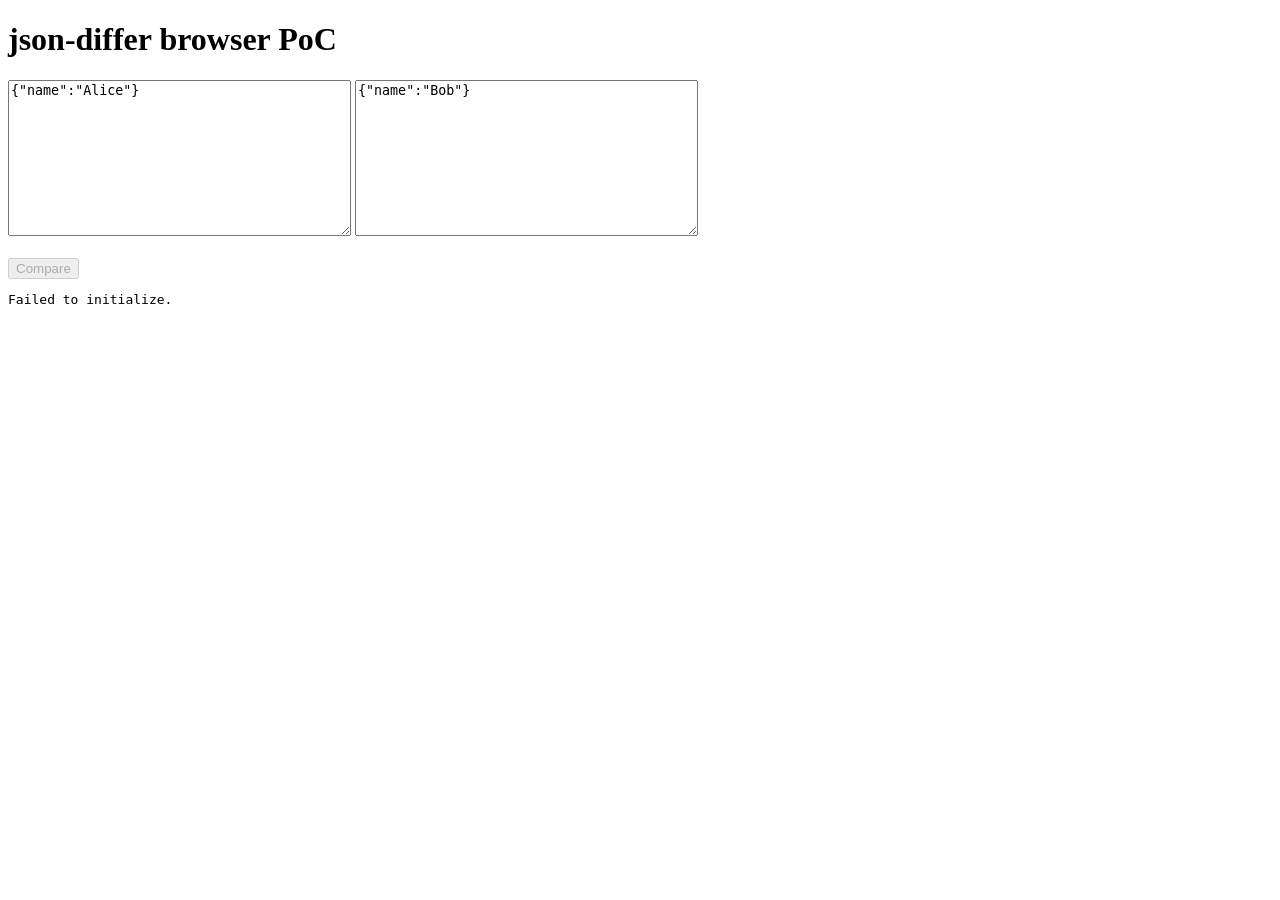
==== demo/index.html @ 6f54d9fb "Add browser demo proof of concept" ====
<!doctype html>
<html lang="en">
<head>
    <meta charset="UTF-8">
    <title>json-differ browser PoC</title>
    <script src="https://cjrtnc.leaningtech.com/4.3/loader.js"></script>
</head>

<body>
<h1>json-differ browser PoC</h1>

<textarea id="expected" rows="10" cols="40">{"name":"Alice"}</textarea>
<textarea id="actual" rows="10" cols="40">{"name":"Bob"}</textarea>

<br><br>

<button id="compare" disabled>Compare</button>

<pre id="status">Starting CheerpJ...</pre>
<pre id="result"></pre>

<script type="module">
    const expected = document.getElementById("expected");
    const actual = document.getElementById("actual");
    const compareButton = document.getElementById("compare");
    const status = document.getElementById("status");
    const result = document.getElementById("result");

    try {
        await cheerpjInit({ version: 8 });

        status.textContent = "Loading json-differ...";

        const lib = await cheerpjRunLibrary(
            "/app/demo/json-differ-demo.jar"
        );

        const DemoBridge =
            await lib.io.github.nigalranieri.jsondiffer.demo.DemoBridge;

        const JavaString = await lib.java.lang.String;

        compareButton.disabled = false;
        status.textContent = "Ready.";

        compareButton.addEventListener("click", async () => {
            try {
                status.textContent = "Comparing...";

                const expectedJava =
                    await new JavaString(expected.value);

                const actualJava =
                    await new JavaString(actual.value);

                const comparison =
                    await DemoBridge.compare(expectedJava, actualJava);

                result.textContent = await comparison.toString();
                status.textContent = "Done.";

            } catch (error) {
                status.textContent = "Comparison failed.";
                console.error("CheerpJ error:", error);

                try {
                    console.error("Java exception:", await error.toString());
                    console.error("Message:", await error.getMessage());
                } catch (_) {
                }
            }
        });

    } catch (error) {
        status.textContent = "Failed to initialize.";
        console.error("CheerpJ error:", error);
    }
</script>
</body>
</html>
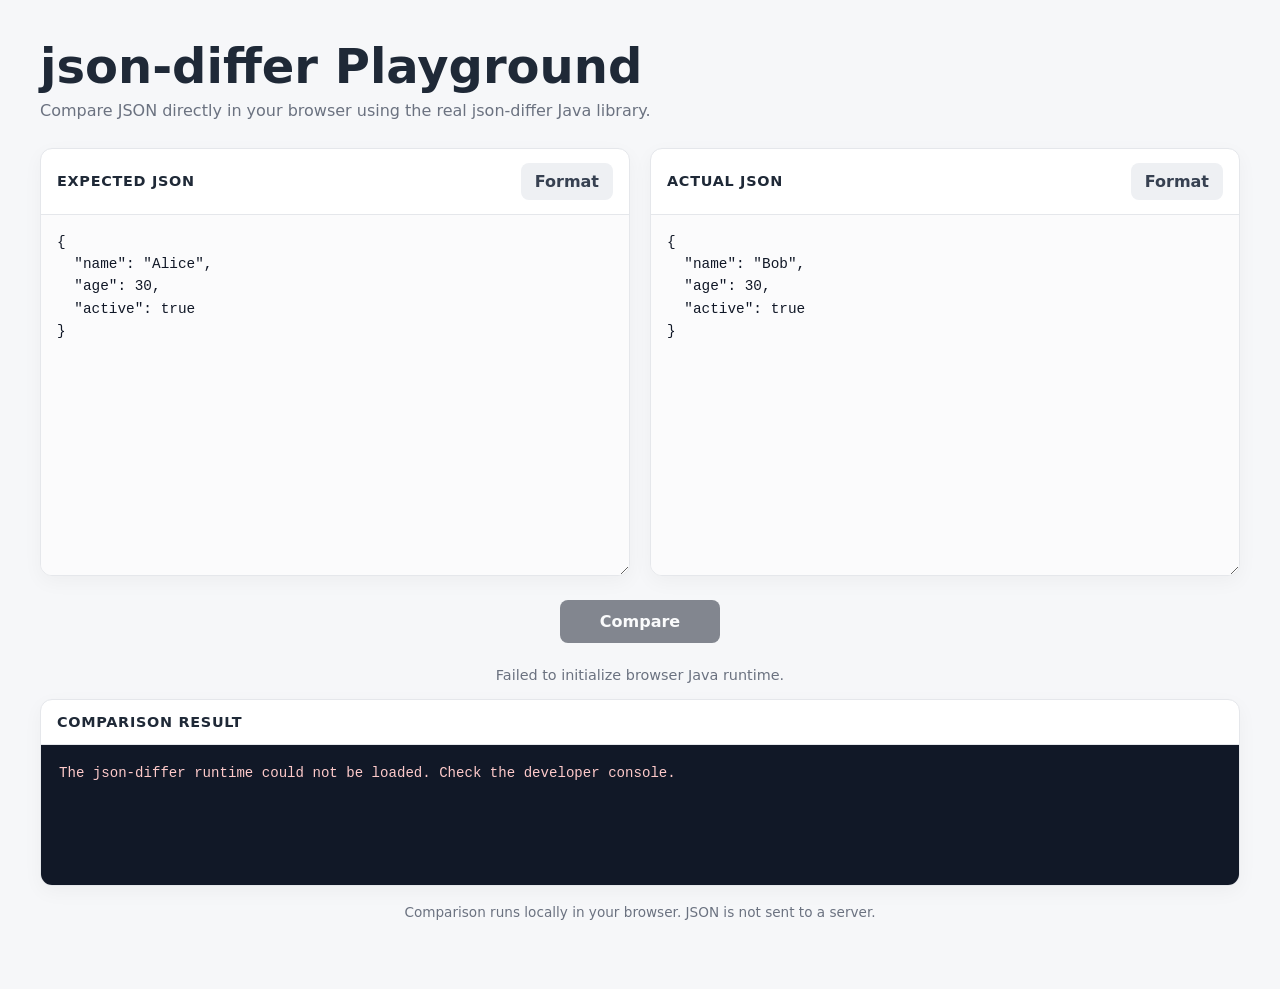
==== commit cb1bc14c: "Build minimal live playground" ====
--- a/demo/index.html
+++ b/demo/index.html
@@ -2,79 +2,78 @@
 <html lang="en">
 <head>
     <meta charset="UTF-8">
-    <title>json-differ browser PoC</title>
+    <meta name="viewport" content="width=device-width, initial-scale=1.0">
+
+    <title>json-differ Playground</title>
+
     <script src="https://cjrtnc.leaningtech.com/4.3/loader.js"></script>
+
+
+    <link rel="stylesheet" href="./css/playground.css">
 </head>
 
 <body>
-<h1>json-differ browser PoC</h1>
+<main class="page">
+    <header>
+        <h1>json-differ Playground</h1>
+        <p class="subtitle">
+            Compare JSON directly in your browser using the real json-differ Java library.
+        </p>
+    </header>
 
-<textarea id="expected" rows="10" cols="40">{"name":"Alice"}</textarea>
-<textarea id="actual" rows="10" cols="40">{"name":"Bob"}</textarea>
+    <section class="editors">
+        <article class="card">
+            <div class="card-header">
+                <h2 class="card-title">Expected JSON</h2>
+                <button class="secondary-button" id="formatExpected" type="button">
+                    Format
+                </button>
+            </div>
 
-<br><br>
+            <textarea id="expected" spellcheck="false">{
+  "name": "Alice",
+  "age": 30,
+  "active": true
+}</textarea>
+        </article>
 
-<button id="compare" disabled>Compare</button>
+        <article class="card">
+            <div class="card-header">
+                <h2 class="card-title">Actual JSON</h2>
+                <button class="secondary-button" id="formatActual" type="button">
+                    Format
+                </button>
+            </div>
 
-<pre id="status">Starting CheerpJ...</pre>
-<pre id="result"></pre>
+            <textarea id="actual" spellcheck="false">{
+  "name": "Bob",
+  "age": 30,
+  "active": true
+}</textarea>
+        </article>
+    </section>
 
-<script type="module">
-    const expected = document.getElementById("expected");
-    const actual = document.getElementById("actual");
-    const compareButton = document.getElementById("compare");
-    const status = document.getElementById("status");
-    const result = document.getElementById("result");
+    <div class="actions">
+        <button class="primary-button" id="compare" type="button" disabled>
+            Compare
+        </button>
+    </div>
 
-    try {
-        await cheerpjInit({ version: 8 });
+    <p class="status" id="status">Starting browser Java runtime...</p>
 
-        status.textContent = "Loading json-differ...";
+    <section class="card result-card">
+        <div class="card-header">
+            <h2 class="card-title">Comparison Result</h2>
+        </div>
 
-        const lib = await cheerpjRunLibrary(
-            "/app/demo/json-differ-demo.jar"
-        );
+        <pre class="result" id="result">Waiting for comparison...</pre>
+    </section>
 
-        const DemoBridge =
-            await lib.io.github.nigalranieri.jsondiffer.demo.DemoBridge;
+    <p class="footer-note">
+        Comparison runs locally in your browser. JSON is not sent to a server.
+    </p>
+</main>
 
-        const JavaString = await lib.java.lang.String;
-
-        compareButton.disabled = false;
-        status.textContent = "Ready.";
-
-        compareButton.addEventListener("click", async () => {
-            try {
-                status.textContent = "Comparing...";
-
-                const expectedJava =
-                    await new JavaString(expected.value);
-
-                const actualJava =
-                    await new JavaString(actual.value);
-
-                const comparison =
-                    await DemoBridge.compare(expectedJava, actualJava);
-
-                result.textContent = await comparison.toString();
-                status.textContent = "Done.";
-
-            } catch (error) {
-                status.textContent = "Comparison failed.";
-                console.error("CheerpJ error:", error);
-
-                try {
-                    console.error("Java exception:", await error.toString());
-                    console.error("Message:", await error.getMessage());
-                } catch (_) {
-                }
-            }
-        });
-
-    } catch (error) {
-        status.textContent = "Failed to initialize.";
-        console.error("CheerpJ error:", error);
-    }
-</script>
+<script type="module" src="./js/playground.js"></script>
 </body>
 </html>
--- a/demo/css/playground.css
+++ b/demo/css/playground.css
@@ -0,0 +1,174 @@
+:root {
+    font-family: Inter, system-ui, -apple-system, BlinkMacSystemFont, "Segoe UI", sans-serif;
+    background: #f6f7f9;
+    color: #1f2937;
+}
+
+* {
+    box-sizing: border-box;
+}
+
+body {
+    margin: 0;
+    min-height: 100vh;
+}
+
+.page {
+    width: min(1200px, calc(100% - 32px));
+    margin: 0 auto;
+    padding: 40px 0 56px;
+}
+
+header {
+    margin-bottom: 28px;
+}
+
+h1 {
+    margin: 0 0 8px;
+    font-size: clamp(2rem, 5vw, 3rem);
+    line-height: 1.1;
+}
+
+.subtitle {
+    margin: 0;
+    color: #6b7280;
+    font-size: 1rem;
+}
+
+.editors {
+    display: grid;
+    grid-template-columns: repeat(2, minmax(0, 1fr));
+    gap: 20px;
+}
+
+.card {
+    background: #ffffff;
+    border: 1px solid #e5e7eb;
+    border-radius: 12px;
+    box-shadow: 0 6px 20px rgba(0, 0, 0, 0.04);
+    overflow: hidden;
+}
+
+.card-header {
+    display: flex;
+    align-items: center;
+    justify-content: space-between;
+    gap: 12px;
+    padding: 14px 16px;
+    border-bottom: 1px solid #e5e7eb;
+}
+
+.card-title {
+    margin: 0;
+    font-size: 0.9rem;
+    font-weight: 700;
+    letter-spacing: 0.05em;
+    text-transform: uppercase;
+}
+
+textarea {
+    display: block;
+    width: 100%;
+    min-height: 360px;
+    padding: 16px;
+    border: 0;
+    outline: none;
+    resize: vertical;
+    background: #fbfbfc;
+    color: #111827;
+    font-family: "JetBrains Mono", "Cascadia Code", Consolas, monospace;
+    font-size: 0.9rem;
+    line-height: 1.55;
+    tab-size: 2;
+}
+
+button {
+    border: 0;
+    border-radius: 8px;
+    padding: 9px 14px;
+    font: inherit;
+    font-weight: 600;
+    cursor: pointer;
+    transition: opacity 120ms ease, transform 120ms ease;
+}
+
+button:hover:not(:disabled) {
+    transform: translateY(-1px);
+}
+
+button:disabled {
+    cursor: not-allowed;
+    opacity: 0.5;
+}
+
+.secondary-button {
+    background: #eef0f3;
+    color: #374151;
+}
+
+.actions {
+    display: flex;
+    align-items: center;
+    justify-content: center;
+    gap: 16px;
+    margin: 24px 0;
+}
+
+.primary-button {
+    min-width: 160px;
+    padding: 12px 24px;
+    background: #111827;
+    color: #ffffff;
+    font-size: 1rem;
+}
+
+.status {
+    min-height: 24px;
+    margin: 0;
+    color: #6b7280;
+    text-align: center;
+    font-size: 0.9rem;
+}
+
+.result-card {
+    margin-top: 8px;
+}
+
+.result {
+    min-height: 140px;
+    margin: 0;
+    padding: 18px;
+    overflow-x: auto;
+    white-space: pre;
+    background: #111827;
+    color: #f9fafb;
+    font-family: "JetBrains Mono", "Cascadia Code", Consolas, monospace;
+    font-size: 0.88rem;
+    line-height: 1.55;
+}
+
+.error {
+    color: #fecaca;
+}
+
+.footer-note {
+    margin-top: 18px;
+    color: #6b7280;
+    text-align: center;
+    font-size: 0.85rem;
+}
+
+@media (max-width: 800px) {
+    .editors {
+        grid-template-columns: 1fr;
+    }
+
+    textarea {
+        min-height: 280px;
+    }
+
+    .page {
+        width: min(100% - 20px, 1200px);
+        padding-top: 24px;
+    }
+}
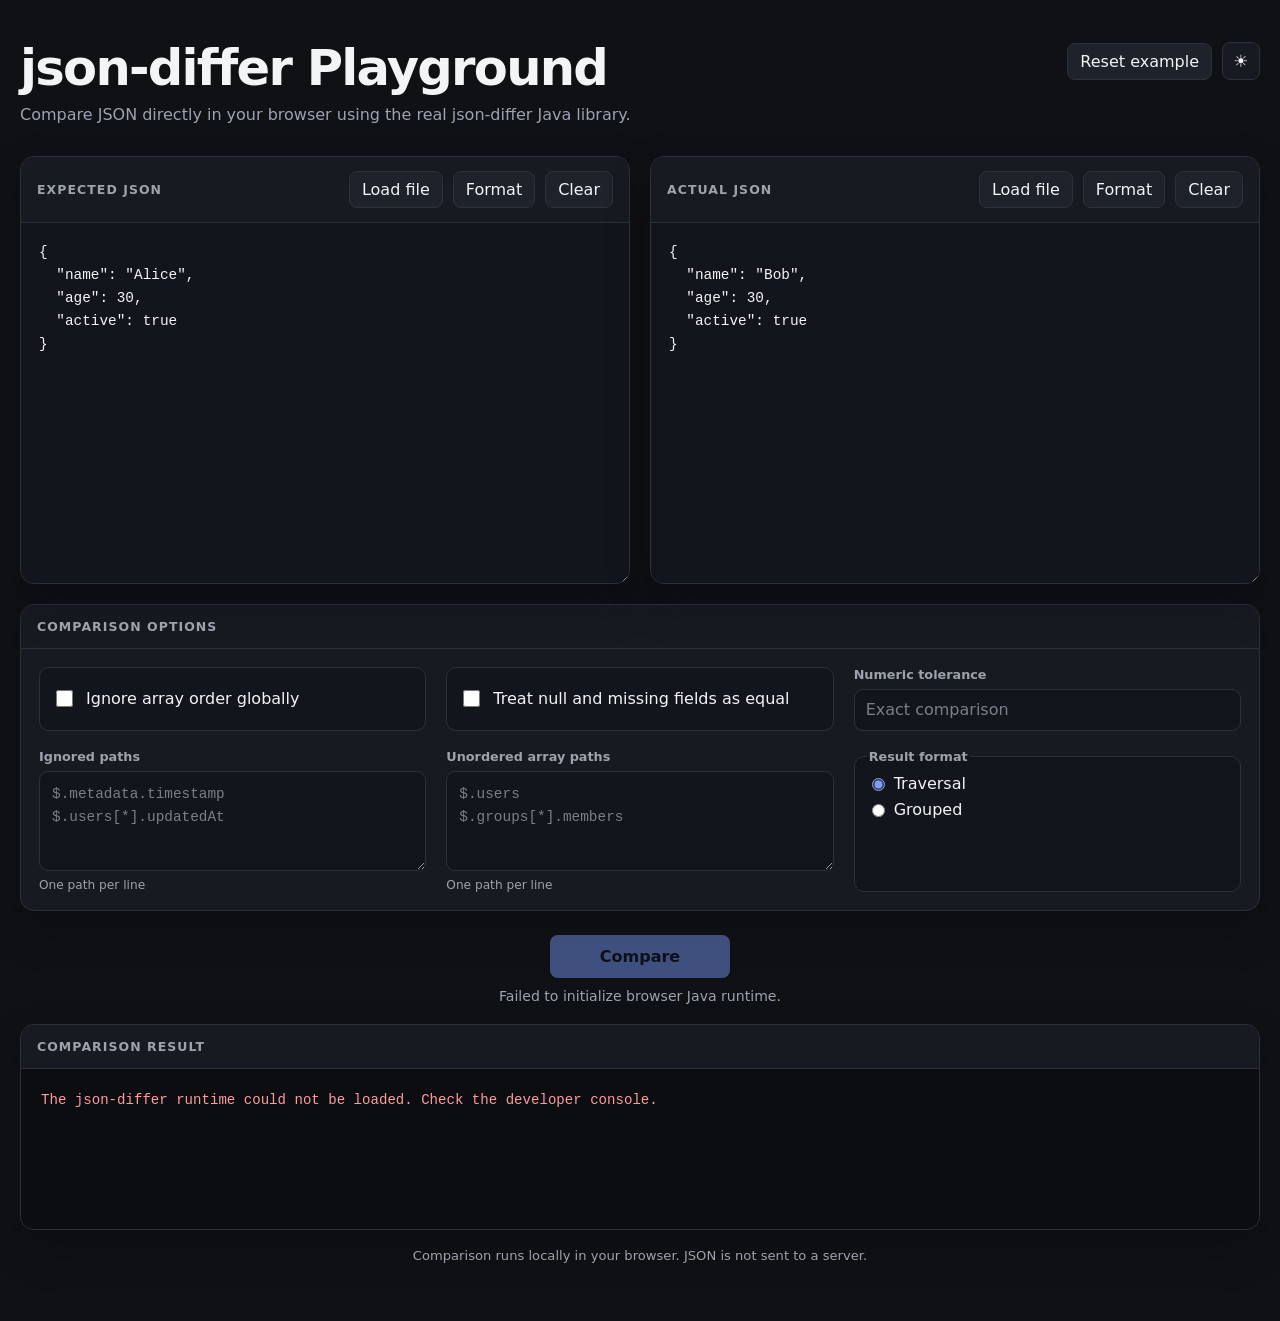
==== commit 431ebf17: "Add playground features and comparison options" ====
--- a/demo/index.html
+++ b/demo/index.html
@@ -1,62 +1,174 @@
 <!doctype html>
 <html lang="en">
 <head>
-    <meta charset="UTF-8">
-    <meta name="viewport" content="width=device-width, initial-scale=1.0">
+    <meta charset="UTF-8" />
+    <meta name="viewport" content="width=device-width, initial-scale=1.0" />
 
     <title>json-differ Playground</title>
 
     <script src="https://cjrtnc.leaningtech.com/4.3/loader.js"></script>
 
-
-    <link rel="stylesheet" href="./css/playground.css">
+    <link rel="stylesheet" href="./css/playground.css" />
 </head>
 
 <body>
 <main class="page">
-    <header>
-        <h1>json-differ Playground</h1>
-        <p class="subtitle">
-            Compare JSON directly in your browser using the real json-differ Java library.
-        </p>
+    <header class="page-header">
+        <div>
+            <h1>json-differ Playground</h1>
+            <p class="subtitle">
+                Compare JSON directly in your browser using the real json-differ Java library.
+            </p>
+        </div>
+
+        <div class="header-actions">
+            <button
+                    class="secondary-button"
+                    id="resetExample"
+                    type="button"
+            >
+                Reset example
+            </button>
+
+            <button
+                    class="theme-button"
+                    id="themeToggle"
+                    type="button"
+                    aria-label="Switch to light mode"
+                    title="Switch to light mode"
+            >
+                ☀
+            </button>
+        </div>
     </header>
 
     <section class="editors">
-        <article class="card">
+        <article class="card" id="expectedCard">
             <div class="card-header">
                 <h2 class="card-title">Expected JSON</h2>
-                <button class="secondary-button" id="formatExpected" type="button">
-                    Format
-                </button>
+
+                <div class="editor-actions">
+                    <input
+                            id="expectedFile"
+                            type="file"
+                            accept=".json,application/json"
+                            hidden
+                    >
+                    <button class="secondary-button" id="loadExpected" type="button">
+                        Load file
+                    </button>
+                    <button class="secondary-button" id="formatExpected" type="button">
+                        Format
+                    </button>
+                    <button class="secondary-button" id="clearExpected" type="button">
+                        Clear
+                    </button>
+                </div>
             </div>
 
-            <textarea id="expected" spellcheck="false">{
+            <textarea id="expected" spellcheck="false">
+{
   "name": "Alice",
   "age": 30,
   "active": true
-}</textarea>
+}</textarea
+            >
         </article>
 
-        <article class="card">
+        <article class="card" id="actualCard">
             <div class="card-header">
                 <h2 class="card-title">Actual JSON</h2>
-                <button class="secondary-button" id="formatActual" type="button">
-                    Format
-                </button>
+
+                <div class="editor-actions">
+                    <input
+                            id="actualFile"
+                            type="file"
+                            accept=".json,application/json"
+                            hidden
+                    >
+                    <button class="secondary-button" id="loadActual" type="button">
+                        Load file
+                    </button>
+                    <button class="secondary-button" id="formatActual" type="button">
+                        Format
+                    </button>
+                    <button class="secondary-button" id="clearActual" type="button">
+                        Clear
+                    </button>
+                </div>
             </div>
 
-            <textarea id="actual" spellcheck="false">{
+            <textarea id="actual" spellcheck="false">
+{
   "name": "Bob",
   "age": 30,
   "active": true
-}</textarea>
+}</textarea
+            >
         </article>
     </section>
 
+    <section class="card options-card">
+        <div class="card-header">
+            <h2 class="card-title">Comparison Options</h2>
+        </div>
+
+        <div class="options">
+            <label class="option-row">
+                <input id="ignoreArrayOrder" type="checkbox" />
+                <span>Ignore array order globally</span>
+            </label>
+
+            <label class="option-row">
+                <input id="nullMissingEqual" type="checkbox" />
+                <span>Treat null and missing fields as equal</span>
+            </label>
+
+            <label class="option-field">
+                <span>Numeric tolerance</span>
+                <input id="numericTolerance" type="number" min="0" step="any" placeholder="Exact comparison" />
+            </label>
+
+            <label class="option-field">
+                <span>Ignored paths</span>
+                <textarea
+                        id="ignoredPaths"
+                        rows="3"
+                        spellcheck="false"
+                        placeholder="$.metadata.timestamp&#10;$.users[*].updatedAt"
+                ></textarea>
+                <small>One path per line</small>
+            </label>
+
+            <label class="option-field">
+                <span>Unordered array paths</span>
+                <textarea
+                        id="unorderedArrayPaths"
+                        rows="3"
+                        spellcheck="false"
+                        placeholder="$.users&#10;$.groups[*].members"
+                ></textarea>
+                <small>One path per line</small>
+            </label>
+
+            <fieldset class="option-field">
+                <legend>Result format</legend>
+
+                <label>
+                    <input name="resultFormat" type="radio" value="traversal" checked />
+                    Traversal
+                </label>
+
+                <label>
+                    <input name="resultFormat" type="radio" value="grouped" />
+                    Grouped
+                </label>
+            </fieldset>
+        </div>
+    </section>
+
     <div class="actions">
-        <button class="primary-button" id="compare" type="button" disabled>
-            Compare
-        </button>
+        <button class="primary-button" id="compare" type="button" disabled>Compare</button>
     </div>
 
     <p class="status" id="status">Starting browser Java runtime...</p>
@@ -69,11 +181,9 @@
         <pre class="result" id="result">Waiting for comparison...</pre>
     </section>
 
-    <p class="footer-note">
-        Comparison runs locally in your browser. JSON is not sent to a server.
-    </p>
+    <p class="footer-note">Comparison runs locally in your browser. JSON is not sent to a server.</p>
 </main>
 
 <script type="module" src="./js/playground.js"></script>
 </body>
-</html>+</html>
--- a/demo/css/playground.css
+++ b/demo/css/playground.css
@@ -1,38 +1,120 @@
 :root {
     font-family: Inter, system-ui, -apple-system, BlinkMacSystemFont, "Segoe UI", sans-serif;
-    background: #f6f7f9;
-    color: #1f2937;
+
+    --bg: #0f1115;
+    --surface: #171a21;
+    --surface-soft: #12151b;
+    --surface-hover: #1d222b;
+
+    --text: #f3f4f6;
+    --muted: #9ca3af;
+
+    --border: #2b313c;
+    --border-strong: #3a4350;
+
+    --accent: #7c9cff;
+    --accent-hover: #91abff;
+    --accent-text: #0b1020;
+
+    --success: #7ee787;
+    --error: #ff9b9b;
+    --warning: #f5c26b;
+
+    --result-bg: #0b0d11;
+    --result-text: #f8fafc;
+
+    --shadow: 0 18px 45px rgba(0, 0, 0, 0.22);
+}
+
+[data-theme="light"] {
+    --bg: #f4f6f8;
+    --surface: #ffffff;
+    --surface-soft: #f8fafc;
+    --surface-hover: #f1f5f9;
+
+    --text: #172033;
+    --muted: #667085;
+
+    --border: #dfe4ea;
+    --border-strong: #cbd2da;
+
+    --accent: #315efb;
+    --accent-hover: #244ed8;
+    --accent-text: #ffffff;
+
+    --success: #19733b;
+    --error: #b42318;
+    --warning: #9a6700;
+
+    --result-bg: #151922;
+    --result-text: #f8fafc;
+
+    --shadow: 0 14px 36px rgba(15, 23, 42, 0.08);
 }
 
 * {
     box-sizing: border-box;
+}
+
+html {
+    background: var(--bg);
 }
 
 body {
     margin: 0;
     min-height: 100vh;
+    background: var(--bg);
+    color: var(--text);
+    transition:
+            background-color 160ms ease,
+            color 160ms ease;
+}
+
+button,
+input,
+textarea {
+    font: inherit;
+}
+
+button {
+    border: 0;
 }
 
 .page {
-    width: min(1200px, calc(100% - 32px));
+    width: min(1240px, calc(100% - 32px));
     margin: 0 auto;
-    padding: 40px 0 56px;
-}
-
-header {
+    padding: 42px 0 58px;
+}
+
+.page-header {
+    display: flex;
+    align-items: flex-start;
+    justify-content: space-between;
+    gap: 24px;
     margin-bottom: 28px;
 }
 
 h1 {
     margin: 0 0 8px;
-    font-size: clamp(2rem, 5vw, 3rem);
-    line-height: 1.1;
+    font-size: clamp(2rem, 5vw, 3.1rem);
+    line-height: 1.05;
+    letter-spacing: -0.035em;
 }
 
 .subtitle {
     margin: 0;
-    color: #6b7280;
+    max-width: 720px;
+    color: var(--muted);
     font-size: 1rem;
+    line-height: 1.6;
+}
+
+.header-actions,
+.editor-actions,
+.actions {
+    display: flex;
+    align-items: center;
+    gap: 10px;
 }
 
 .editors {
@@ -42,92 +124,243 @@
 }
 
 .card {
-    background: #ffffff;
-    border: 1px solid #e5e7eb;
-    border-radius: 12px;
-    box-shadow: 0 6px 20px rgba(0, 0, 0, 0.04);
     overflow: hidden;
+    background: var(--surface);
+    border: 1px solid var(--border);
+    border-radius: 14px;
+    box-shadow: var(--shadow);
+    transition:
+            border-color 140ms ease,
+            background-color 160ms ease,
+            box-shadow 160ms ease;
 }
 
 .card-header {
     display: flex;
     align-items: center;
     justify-content: space-between;
-    gap: 12px;
+    gap: 16px;
     padding: 14px 16px;
-    border-bottom: 1px solid #e5e7eb;
+    background: var(--surface);
+    border-bottom: 1px solid var(--border);
 }
 
 .card-title {
     margin: 0;
-    font-size: 0.9rem;
-    font-weight: 700;
-    letter-spacing: 0.05em;
+    color: var(--muted);
+    font-size: 0.78rem;
+    font-weight: 800;
+    letter-spacing: 0.085em;
     text-transform: uppercase;
 }
 
 textarea {
     display: block;
     width: 100%;
-    min-height: 360px;
-    padding: 16px;
     border: 0;
     outline: none;
     resize: vertical;
-    background: #fbfbfc;
-    color: #111827;
+    background: var(--surface-soft);
+    color: var(--text);
     font-family: "JetBrains Mono", "Cascadia Code", Consolas, monospace;
     font-size: 0.9rem;
-    line-height: 1.55;
-    tab-size: 2;
+    line-height: 1.6;
+    caret-color: var(--accent);
+}
+
+.editors textarea {
+    min-height: 360px;
+    padding: 18px;
+}
+
+textarea::placeholder,
+input::placeholder {
+    color: var(--muted);
+    opacity: 0.75;
 }
 
 button {
-    border: 0;
     border-radius: 8px;
-    padding: 9px 14px;
-    font: inherit;
-    font-weight: 600;
     cursor: pointer;
-    transition: opacity 120ms ease, transform 120ms ease;
+    transition:
+            background-color 120ms ease,
+            color 120ms ease,
+            border-color 120ms ease,
+            transform 120ms ease,
+            opacity 120ms ease;
 }
 
 button:hover:not(:disabled) {
     transform: translateY(-1px);
 }
 
+button:active:not(:disabled) {
+    transform: translateY(0);
+}
+
 button:disabled {
     cursor: not-allowed;
-    opacity: 0.5;
+    opacity: 0.45;
 }
 
 .secondary-button {
-    background: #eef0f3;
-    color: #374151;
-}
-
-.actions {
+    padding: 8px 12px;
+    background: var(--surface-hover);
+    color: var(--text);
+    border: 1px solid var(--border);
+}
+
+.secondary-button:hover:not(:disabled) {
+    border-color: var(--border-strong);
+}
+
+.theme-button {
+    display: inline-grid;
+    width: 38px;
+    height: 38px;
+    place-items: center;
+    padding: 0;
+    background: var(--surface);
+    color: var(--text);
+    border: 1px solid var(--border);
+    font-size: 1.05rem;
+}
+
+.theme-button:hover {
+    background: var(--surface-hover);
+    border-color: var(--border-strong);
+}
+
+.options-card {
+    margin-top: 20px;
+}
+
+.options {
+    display: grid;
+    grid-template-columns: repeat(3, minmax(0, 1fr));
+    gap: 18px 20px;
+    padding: 18px;
+}
+
+.option-row,
+.option-field {
+    min-width: 0;
+}
+
+.option-row {
     display: flex;
     align-items: center;
+    gap: 10px;
+    min-height: 42px;
+    padding: 10px 12px;
+    background: var(--surface-soft);
+    border: 1px solid var(--border);
+    border-radius: 10px;
+}
+
+.option-row input[type="checkbox"] {
+    width: 17px;
+    height: 17px;
+    accent-color: var(--accent);
+}
+
+.option-field {
+    display: flex;
+    flex-direction: column;
+    gap: 7px;
+    color: var(--text);
+}
+
+.option-field > span,
+.option-field legend {
+    color: var(--muted);
+    font-size: 0.8rem;
+    font-weight: 700;
+}
+
+.option-field small {
+    color: var(--muted);
+    font-size: 0.76rem;
+}
+
+.option-field input[type="number"] {
+    width: 100%;
+    min-height: 42px;
+    padding: 9px 11px;
+    outline: none;
+    background: var(--surface-soft);
+    color: var(--text);
+    border: 1px solid var(--border);
+    border-radius: 9px;
+}
+
+.option-field textarea {
+    min-height: 100px;
+    padding: 11px 12px;
+    border: 1px solid var(--border);
+    border-radius: 9px;
+}
+
+.option-field input:focus,
+.option-field textarea:focus,
+.editors textarea:focus {
+    box-shadow: inset 0 0 0 1px var(--accent);
+}
+
+.option-field input:disabled,
+.option-field textarea:disabled {
+    cursor: not-allowed;
+    opacity: 0.45;
+}
+
+fieldset.option-field {
+    margin: 0;
+    padding: 10px 12px 12px;
+    background: var(--surface-soft);
+    border: 1px solid var(--border);
+    border-radius: 10px;
+}
+
+fieldset.option-field label {
+    display: inline-flex;
+    align-items: center;
+    gap: 6px;
+    margin-right: 16px;
+}
+
+fieldset.option-field input[type="radio"] {
+    accent-color: var(--accent);
+}
+
+.options .option-field:nth-of-type(4),
+.options .option-field:nth-of-type(5) {
+    grid-column: span 1;
+}
+
+.actions {
     justify-content: center;
-    gap: 16px;
-    margin: 24px 0;
+    margin: 24px 0 10px;
 }
 
 .primary-button {
-    min-width: 160px;
-    padding: 12px 24px;
-    background: #111827;
-    color: #ffffff;
+    min-width: 180px;
+    padding: 12px 26px;
+    background: var(--accent);
+    color: var(--accent-text);
     font-size: 1rem;
+    font-weight: 800;
+}
+
+.primary-button:hover:not(:disabled) {
+    background: var(--accent-hover);
 }
 
 .status {
     min-height: 24px;
-    margin: 0;
-    color: #6b7280;
+    margin: 0 0 12px;
+    color: var(--muted);
     text-align: center;
-    font-size: 0.9rem;
+    font-size: 0.88rem;
 }
 
 .result-card {
@@ -135,40 +368,94 @@
 }
 
 .result {
-    min-height: 140px;
+    min-height: 160px;
     margin: 0;
-    padding: 18px;
+    padding: 20px;
     overflow-x: auto;
     white-space: pre;
-    background: #111827;
-    color: #f9fafb;
+    background: var(--result-bg);
+    color: var(--result-text);
     font-family: "JetBrains Mono", "Cascadia Code", Consolas, monospace;
     font-size: 0.88rem;
-    line-height: 1.55;
-}
-
+    line-height: 1.58;
+}
+
+.result.error,
 .error {
-    color: #fecaca;
+    color: var(--error);
 }
 
 .footer-note {
-    margin-top: 18px;
-    color: #6b7280;
+    margin: 18px 0 0;
+    color: var(--muted);
     text-align: center;
-    font-size: 0.85rem;
+    font-size: 0.82rem;
+}
+
+.drag-over {
+    border-color: var(--accent);
+    box-shadow:
+            0 0 0 2px color-mix(in srgb, var(--accent) 35%, transparent),
+            var(--shadow);
+}
+
+.drag-over textarea {
+    background: color-mix(in srgb, var(--accent) 6%, var(--surface-soft));
+}
+
+@media (max-width: 980px) {
+    .options {
+        grid-template-columns: repeat(2, minmax(0, 1fr));
+    }
 }
 
 @media (max-width: 800px) {
+    .page {
+        width: min(100% - 20px, 1240px);
+        padding-top: 24px;
+    }
+
+    .page-header {
+        flex-direction: column;
+        align-items: stretch;
+    }
+
+    .header-actions {
+        justify-content: flex-end;
+    }
+
     .editors {
         grid-template-columns: 1fr;
     }
 
-    textarea {
+    .editors textarea {
         min-height: 280px;
     }
 
-    .page {
-        width: min(100% - 20px, 1200px);
-        padding-top: 24px;
+    .options {
+        grid-template-columns: 1fr;
+    }
+}
+
+@media (max-width: 520px) {
+    .card-header {
+        align-items: flex-start;
+        flex-direction: column;
+    }
+
+    .editor-actions {
+        width: 100%;
+    }
+
+    .editor-actions button {
+        flex: 1;
+    }
+
+    .header-actions {
+        justify-content: space-between;
+    }
+
+    .secondary-button {
+        padding: 8px 10px;
     }
 }
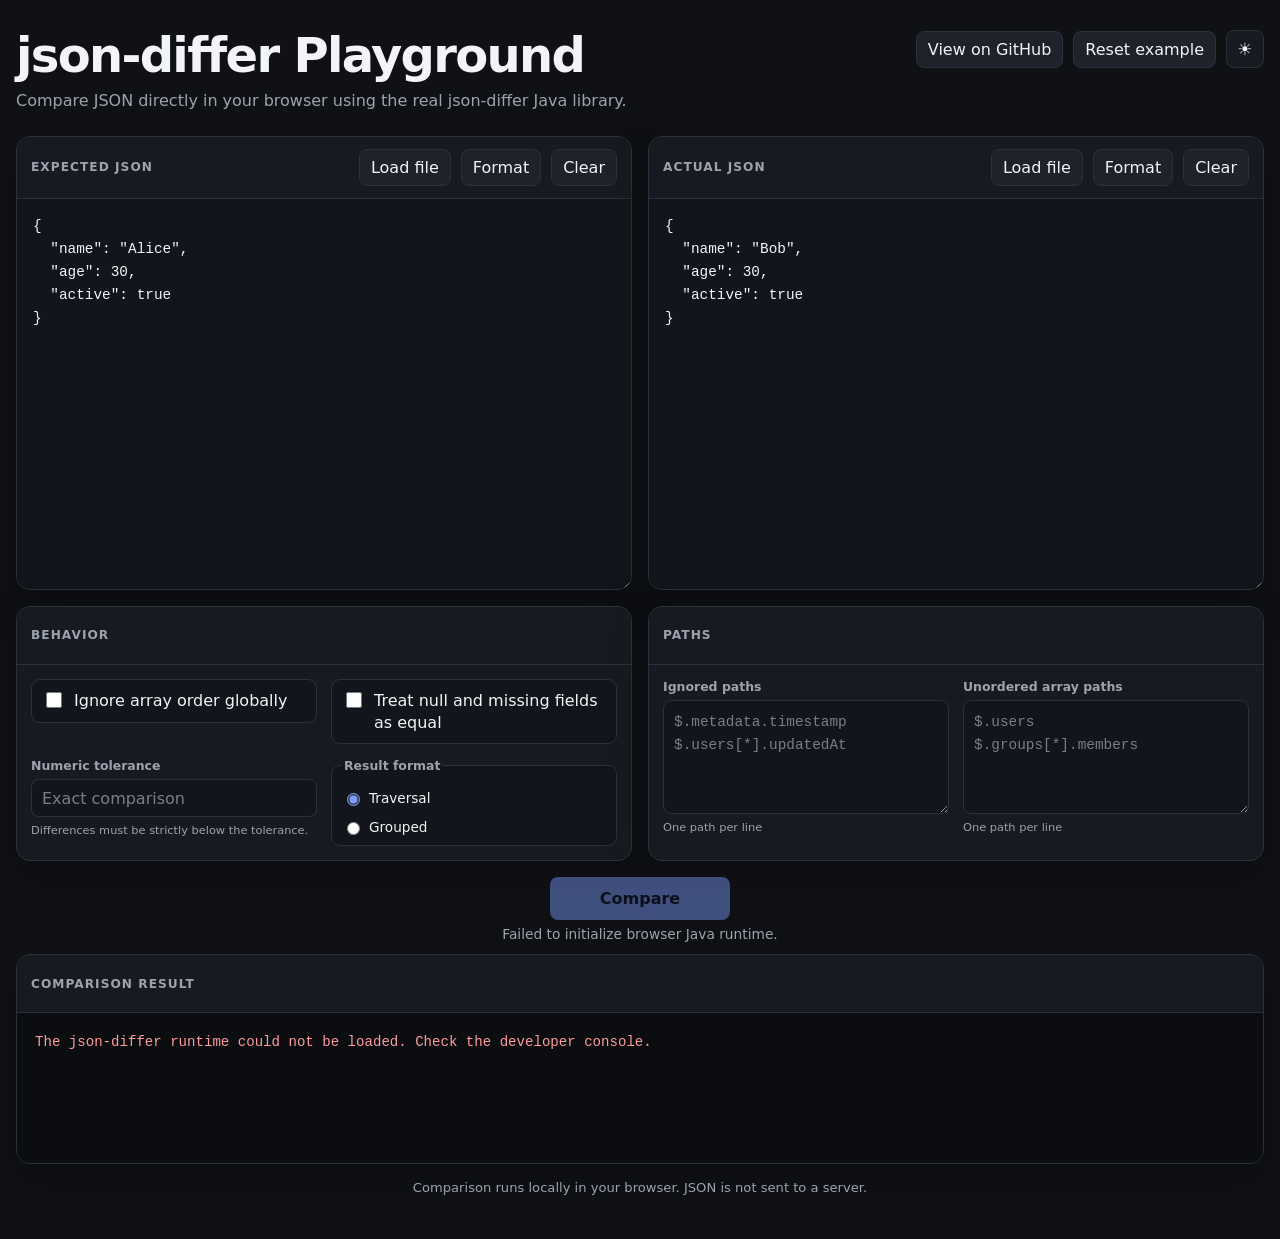
==== commit 32be79f2: "Polish playground layout and metadata" ====
--- a/demo/index.html
+++ b/demo/index.html
@@ -4,10 +4,26 @@
     <meta charset="UTF-8" />
     <meta name="viewport" content="width=device-width, initial-scale=1.0" />
 
-    <title>json-differ Playground</title>
+    <title>json-differ Playground – Online JSON Comparison Tool</title>
+
+    <meta
+            name="description"
+            content="Compare JSON documents directly in your browser with json-differ. Ignore paths, compare unordered arrays, set numeric tolerance, and explore JSON differences without uploading your data."
+    />
+
+    <meta name="robots" content="index, follow" />
+
+    <link rel="canonical" href="https://nigalranieri.github.io/json-differ/demo/" />
+
+    <meta property="og:type" content="website" />
+    <meta property="og:title" content="json-differ Playground" />
+    <meta
+            property="og:description"
+            content="Compare JSON directly in your browser with configurable paths, array ordering, numeric tolerance, and multiple result formats."
+    />
+    <meta property="og:url" content="https://nigalranieri.github.io/json-differ/demo/" />
 
     <script src="https://cjrtnc.leaningtech.com/4.3/loader.js"></script>
-
     <link rel="stylesheet" href="./css/playground.css" />
 </head>
 
@@ -22,13 +38,15 @@
         </div>
 
         <div class="header-actions">
-            <button
-                    class="secondary-button"
-                    id="resetExample"
-                    type="button"
-            >
-                Reset example
-            </button>
+            <a
+                    class="secondary-button header-link"
+                    href="https://github.com/NigalRanieri/json-differ"
+                    target="_blank"
+                    rel="noopener noreferrer"
+            >
+                View on GitHub
+            </a>
+            <button class="secondary-button" id="resetExample" type="button">Reset example</button>
 
             <button
                     class="theme-button"
@@ -42,27 +60,63 @@
         </div>
     </header>
 
-    <section class="editors">
-        <article class="card" id="expectedCard">
+    <section class="workspace">
+        <section class="card behavior-card">
+            <div class="card-header">
+                <h2 class="card-title">Behavior</h2>
+            </div>
+
+            <div class="side-panel-content">
+                <label class="option-row">
+                    <input id="ignoreArrayOrder" type="checkbox" />
+                    <span>Ignore array order globally</span>
+                </label>
+
+                <label class="option-row">
+                    <input id="nullMissingEqual" type="checkbox" />
+                    <span>Treat null and missing fields as equal</span>
+                </label>
+
+                <label class="option-field">
+                    <span>Numeric tolerance</span>
+                    <input
+                            id="numericTolerance"
+                            type="number"
+                            min="0"
+                            step="any"
+                            placeholder="Exact comparison"
+                    />
+                    <small>Differences must be strictly below the tolerance.</small>
+                </label>
+
+                <fieldset class="option-field result-format">
+                    <legend>Result format</legend>
+
+                    <label>
+                        <input name="resultFormat" type="radio" value="traversal" checked />
+                        Traversal
+                    </label>
+
+                    <label>
+                        <input name="resultFormat" type="radio" value="grouped" />
+                        Grouped
+                    </label>
+                </fieldset>
+            </div>
+        </section>
+
+        <article class="card editor-card" id="expectedCard">
             <div class="card-header">
                 <h2 class="card-title">Expected JSON</h2>
 
                 <div class="editor-actions">
-                    <input
-                            id="expectedFile"
-                            type="file"
-                            accept=".json,application/json"
-                            hidden
-                    >
-                    <button class="secondary-button" id="loadExpected" type="button">
-                        Load file
-                    </button>
-                    <button class="secondary-button" id="formatExpected" type="button">
-                        Format
-                    </button>
-                    <button class="secondary-button" id="clearExpected" type="button">
-                        Clear
-                    </button>
+                    <input id="expectedFile" type="file" accept=".json,application/json" hidden />
+
+                    <button class="secondary-button" id="loadExpected" type="button">Load file</button>
+
+                    <button class="secondary-button" id="formatExpected" type="button">Format</button>
+
+                    <button class="secondary-button" id="clearExpected" type="button">Clear</button>
                 </div>
             </div>
 
@@ -75,26 +129,18 @@
             >
         </article>
 
-        <article class="card" id="actualCard">
+        <article class="card editor-card" id="actualCard">
             <div class="card-header">
                 <h2 class="card-title">Actual JSON</h2>
 
                 <div class="editor-actions">
-                    <input
-                            id="actualFile"
-                            type="file"
-                            accept=".json,application/json"
-                            hidden
-                    >
-                    <button class="secondary-button" id="loadActual" type="button">
-                        Load file
-                    </button>
-                    <button class="secondary-button" id="formatActual" type="button">
-                        Format
-                    </button>
-                    <button class="secondary-button" id="clearActual" type="button">
-                        Clear
-                    </button>
+                    <input id="actualFile" type="file" accept=".json,application/json" hidden />
+
+                    <button class="secondary-button" id="loadActual" type="button">Load file</button>
+
+                    <button class="secondary-button" id="formatActual" type="button">Format</button>
+
+                    <button class="secondary-button" id="clearActual" type="button">Clear</button>
                 </div>
             </div>
 
@@ -106,65 +152,36 @@
 }</textarea
             >
         </article>
-    </section>
-
-    <section class="card options-card">
-        <div class="card-header">
-            <h2 class="card-title">Comparison Options</h2>
-        </div>
-
-        <div class="options">
-            <label class="option-row">
-                <input id="ignoreArrayOrder" type="checkbox" />
-                <span>Ignore array order globally</span>
-            </label>
-
-            <label class="option-row">
-                <input id="nullMissingEqual" type="checkbox" />
-                <span>Treat null and missing fields as equal</span>
-            </label>
-
-            <label class="option-field">
-                <span>Numeric tolerance</span>
-                <input id="numericTolerance" type="number" min="0" step="any" placeholder="Exact comparison" />
-            </label>
-
-            <label class="option-field">
-                <span>Ignored paths</span>
-                <textarea
-                        id="ignoredPaths"
-                        rows="3"
-                        spellcheck="false"
-                        placeholder="$.metadata.timestamp&#10;$.users[*].updatedAt"
-                ></textarea>
-                <small>One path per line</small>
-            </label>
-
-            <label class="option-field">
-                <span>Unordered array paths</span>
-                <textarea
-                        id="unorderedArrayPaths"
-                        rows="3"
-                        spellcheck="false"
-                        placeholder="$.users&#10;$.groups[*].members"
-                ></textarea>
-                <small>One path per line</small>
-            </label>
-
-            <fieldset class="option-field">
-                <legend>Result format</legend>
-
-                <label>
-                    <input name="resultFormat" type="radio" value="traversal" checked />
-                    Traversal
-                </label>
-
-                <label>
-                    <input name="resultFormat" type="radio" value="grouped" />
-                    Grouped
-                </label>
-            </fieldset>
-        </div>
+
+        <section class="card paths-card">
+            <div class="card-header">
+                <h2 class="card-title">Paths</h2>
+            </div>
+
+            <div class="side-panel-content">
+                <label class="option-field">
+                    <span>Ignored paths</span>
+                    <textarea
+                            id="ignoredPaths"
+                            rows="4"
+                            spellcheck="false"
+                            placeholder="$.metadata.timestamp&#10;$.users[*].updatedAt"
+                    ></textarea>
+                    <small>One path per line</small>
+                </label>
+
+                <label class="option-field">
+                    <span>Unordered array paths</span>
+                    <textarea
+                            id="unorderedArrayPaths"
+                            rows="4"
+                            spellcheck="false"
+                            placeholder="$.users&#10;$.groups[*].members"
+                    ></textarea>
+                    <small>One path per line</small>
+                </label>
+            </div>
+        </section>
     </section>
 
     <div class="actions">
--- a/demo/css/playground.css
+++ b/demo/css/playground.css
@@ -1,5 +1,6 @@
 :root {
-    font-family: Inter, system-ui, -apple-system, BlinkMacSystemFont, "Segoe UI", sans-serif;
+    font-family: Inter, system-ui, -apple-system, BlinkMacSystemFont, "Segoe UI",
+    sans-serif;
 
     --bg: #0f1115;
     --surface: #171a21;
@@ -65,9 +66,7 @@
     min-height: 100vh;
     background: var(--bg);
     color: var(--text);
-    transition:
-            background-color 160ms ease,
-            color 160ms ease;
+    transition: background-color 160ms ease, color 160ms ease;
 }
 
 button,
@@ -81,9 +80,9 @@
 }
 
 .page {
-    width: min(1240px, calc(100% - 32px));
+    width: min(1600px, calc(100% - 32px));
     margin: 0 auto;
-    padding: 42px 0 58px;
+    padding: 30px 0 44px;
 }
 
 .page-header {
@@ -91,12 +90,12 @@
     align-items: flex-start;
     justify-content: space-between;
     gap: 24px;
-    margin-bottom: 28px;
+    margin-bottom: 22px;
 }
 
 h1 {
     margin: 0 0 8px;
-    font-size: clamp(2rem, 5vw, 3.1rem);
+    font-size: clamp(2rem, 4vw, 3rem);
     line-height: 1.05;
     letter-spacing: -0.035em;
 }
@@ -117,10 +116,15 @@
     gap: 10px;
 }
 
-.editors {
+.workspace {
     display: grid;
-    grid-template-columns: repeat(2, minmax(0, 1fr));
-    gap: 20px;
+    grid-template-columns:
+    minmax(220px, 0.55fr)
+    minmax(0, 1fr)
+    minmax(0, 1fr)
+    minmax(220px, 0.55fr);
+    gap: 16px;
+    align-items: stretch;
 }
 
 .card {
@@ -129,18 +133,17 @@
     border: 1px solid var(--border);
     border-radius: 14px;
     box-shadow: var(--shadow);
-    transition:
-            border-color 140ms ease,
-            background-color 160ms ease,
-            box-shadow 160ms ease;
+    transition: border-color 140ms ease, background-color 160ms ease,
+    box-shadow 160ms ease;
 }
 
 .card-header {
     display: flex;
     align-items: center;
     justify-content: space-between;
-    gap: 16px;
-    padding: 14px 16px;
+    gap: 12px;
+    min-height: 58px;
+    padding: 12px 14px;
     background: var(--surface);
     border-bottom: 1px solid var(--border);
 }
@@ -148,10 +151,16 @@
 .card-title {
     margin: 0;
     color: var(--muted);
-    font-size: 0.78rem;
+    font-size: 0.76rem;
     font-weight: 800;
     letter-spacing: 0.085em;
     text-transform: uppercase;
+}
+
+.editor-card {
+    display: flex;
+    flex-direction: column;
+    min-width: 0;
 }
 
 textarea {
@@ -168,9 +177,10 @@
     caret-color: var(--accent);
 }
 
-.editors textarea {
-    min-height: 360px;
-    padding: 18px;
+.editor-card > textarea {
+    flex: 1;
+    min-height: 390px;
+    padding: 16px;
 }
 
 textarea::placeholder,
@@ -182,12 +192,8 @@
 button {
     border-radius: 8px;
     cursor: pointer;
-    transition:
-            background-color 120ms ease,
-            color 120ms ease,
-            border-color 120ms ease,
-            transform 120ms ease,
-            opacity 120ms ease;
+    transition: background-color 120ms ease, color 120ms ease,
+    border-color 120ms ease, transform 120ms ease, opacity 120ms ease;
 }
 
 button:hover:not(:disabled) {
@@ -204,7 +210,7 @@
 }
 
 .secondary-button {
-    padding: 8px 12px;
+    padding: 8px 11px;
     background: var(--surface-hover);
     color: var(--text);
     border: 1px solid var(--border);
@@ -231,15 +237,19 @@
     border-color: var(--border-strong);
 }
 
-.options-card {
-    margin-top: 20px;
-}
-
-.options {
-    display: grid;
-    grid-template-columns: repeat(3, minmax(0, 1fr));
-    gap: 18px 20px;
-    padding: 18px;
+.behavior-card,
+.paths-card {
+    display: flex;
+    min-width: 0;
+    flex-direction: column;
+}
+
+.side-panel-content {
+    display: flex;
+    flex: 1;
+    flex-direction: column;
+    gap: 14px;
+    padding: 14px;
 }
 
 .option-row,
@@ -249,61 +259,68 @@
 
 .option-row {
     display: flex;
-    align-items: center;
-    gap: 10px;
-    min-height: 42px;
-    padding: 10px 12px;
+    align-items: flex-start;
+    gap: 9px;
+    padding: 10px;
     background: var(--surface-soft);
     border: 1px solid var(--border);
-    border-radius: 10px;
+    border-radius: 9px;
 }
 
 .option-row input[type="checkbox"] {
-    width: 17px;
-    height: 17px;
+    flex: 0 0 auto;
+    width: 16px;
+    height: 16px;
+    margin-top: 2px;
     accent-color: var(--accent);
 }
 
+.option-row span {
+    line-height: 1.35;
+}
+
 .option-field {
     display: flex;
     flex-direction: column;
-    gap: 7px;
+    gap: 6px;
     color: var(--text);
 }
 
 .option-field > span,
 .option-field legend {
     color: var(--muted);
-    font-size: 0.8rem;
+    font-size: 0.78rem;
     font-weight: 700;
 }
 
 .option-field small {
     color: var(--muted);
-    font-size: 0.76rem;
+    font-size: 0.71rem;
+    line-height: 1.35;
 }
 
 .option-field input[type="number"] {
     width: 100%;
-    min-height: 42px;
-    padding: 9px 11px;
+    min-height: 38px;
+    padding: 8px 10px;
     outline: none;
     background: var(--surface-soft);
     color: var(--text);
     border: 1px solid var(--border);
-    border-radius: 9px;
+    border-radius: 8px;
 }
 
 .option-field textarea {
-    min-height: 100px;
-    padding: 11px 12px;
-    border: 1px solid var(--border);
-    border-radius: 9px;
+    min-height: 104px;
+    padding: 10px;
+    border: 1px solid var(--border);
+    border-radius: 8px;
+    resize: vertical;
 }
 
 .option-field input:focus,
 .option-field textarea:focus,
-.editors textarea:focus {
+.editor-card > textarea:focus {
     box-shadow: inset 0 0 0 1px var(--accent);
 }
 
@@ -315,31 +332,31 @@
 
 fieldset.option-field {
     margin: 0;
-    padding: 10px 12px 12px;
+    padding: 10px;
     background: var(--surface-soft);
     border: 1px solid var(--border);
-    border-radius: 10px;
+    border-radius: 9px;
 }
 
 fieldset.option-field label {
-    display: inline-flex;
+    display: flex;
     align-items: center;
     gap: 6px;
-    margin-right: 16px;
+    margin-top: 7px;
+    font-size: 0.85rem;
 }
 
 fieldset.option-field input[type="radio"] {
     accent-color: var(--accent);
 }
 
-.options .option-field:nth-of-type(4),
-.options .option-field:nth-of-type(5) {
-    grid-column: span 1;
+.result-format {
+    margin-top: auto;
 }
 
 .actions {
     justify-content: center;
-    margin: 24px 0 10px;
+    margin: 16px 0 6px;
 }
 
 .primary-button {
@@ -356,21 +373,21 @@
 }
 
 .status {
-    min-height: 24px;
-    margin: 0 0 12px;
+    min-height: 20px;
+    margin: 0 0 8px;
     color: var(--muted);
     text-align: center;
-    font-size: 0.88rem;
+    font-size: 0.86rem;
 }
 
 .result-card {
-    margin-top: 8px;
+    margin-top: 4px;
 }
 
 .result {
-    min-height: 160px;
+    min-height: 150px;
     margin: 0;
-    padding: 20px;
+    padding: 18px;
     overflow-x: auto;
     white-space: pre;
     background: var(--result-bg);
@@ -386,7 +403,7 @@
 }
 
 .footer-note {
-    margin: 18px 0 0;
+    margin: 16px 0 0;
     color: var(--muted);
     text-align: center;
     font-size: 0.82rem;
@@ -394,25 +411,67 @@
 
 .drag-over {
     border-color: var(--accent);
-    box-shadow:
-            0 0 0 2px color-mix(in srgb, var(--accent) 35%, transparent),
-            var(--shadow);
+    box-shadow: 0 0 0 2px color-mix(in srgb, var(--accent) 35%, transparent),
+    var(--shadow);
 }
 
 .drag-over textarea {
     background: color-mix(in srgb, var(--accent) 6%, var(--surface-soft));
 }
 
-@media (max-width: 980px) {
-    .options {
+.header-link {
+    display: inline-flex;
+    align-items: center;
+    padding: 8px 11px;
+    color: var(--text);
+    text-decoration: none;
+    border: 1px solid var(--border);
+    border-radius: 8px;
+    background: var(--surface-hover);
+    transition: background-color 120ms ease, border-color 120ms ease,
+    transform 120ms ease;
+}
+
+.header-link:hover {
+    border-color: var(--border-strong);
+    transform: translateY(-1px);
+}
+
+@media (max-width: 1300px) {
+    .workspace {
+        grid-template-columns:
+      minmax(0, 1fr)
+      minmax(0, 1fr);
+    }
+
+    .behavior-card {
+        order: 3;
+    }
+
+    .paths-card {
+        order: 4;
+    }
+
+    .behavior-card,
+    .paths-card {
+        min-height: auto;
+    }
+
+    .side-panel-content {
+        display: grid;
         grid-template-columns: repeat(2, minmax(0, 1fr));
+        align-items: start;
+    }
+
+    .result-format {
+        margin-top: 0;
     }
 }
 
 @media (max-width: 800px) {
     .page {
-        width: min(100% - 20px, 1240px);
-        padding-top: 24px;
+        width: min(100% - 20px, 1600px);
+        padding-top: 22px;
     }
 
     .page-header {
@@ -424,16 +483,16 @@
         justify-content: flex-end;
     }
 
-    .editors {
+    .workspace {
         grid-template-columns: 1fr;
     }
 
-    .editors textarea {
+    .editor-card > textarea {
         min-height: 280px;
     }
 
-    .options {
-        grid-template-columns: 1fr;
+    .side-panel-content {
+        display: flex;
     }
 }
 
@@ -458,4 +517,4 @@
     .secondary-button {
         padding: 8px 10px;
     }
-}+}
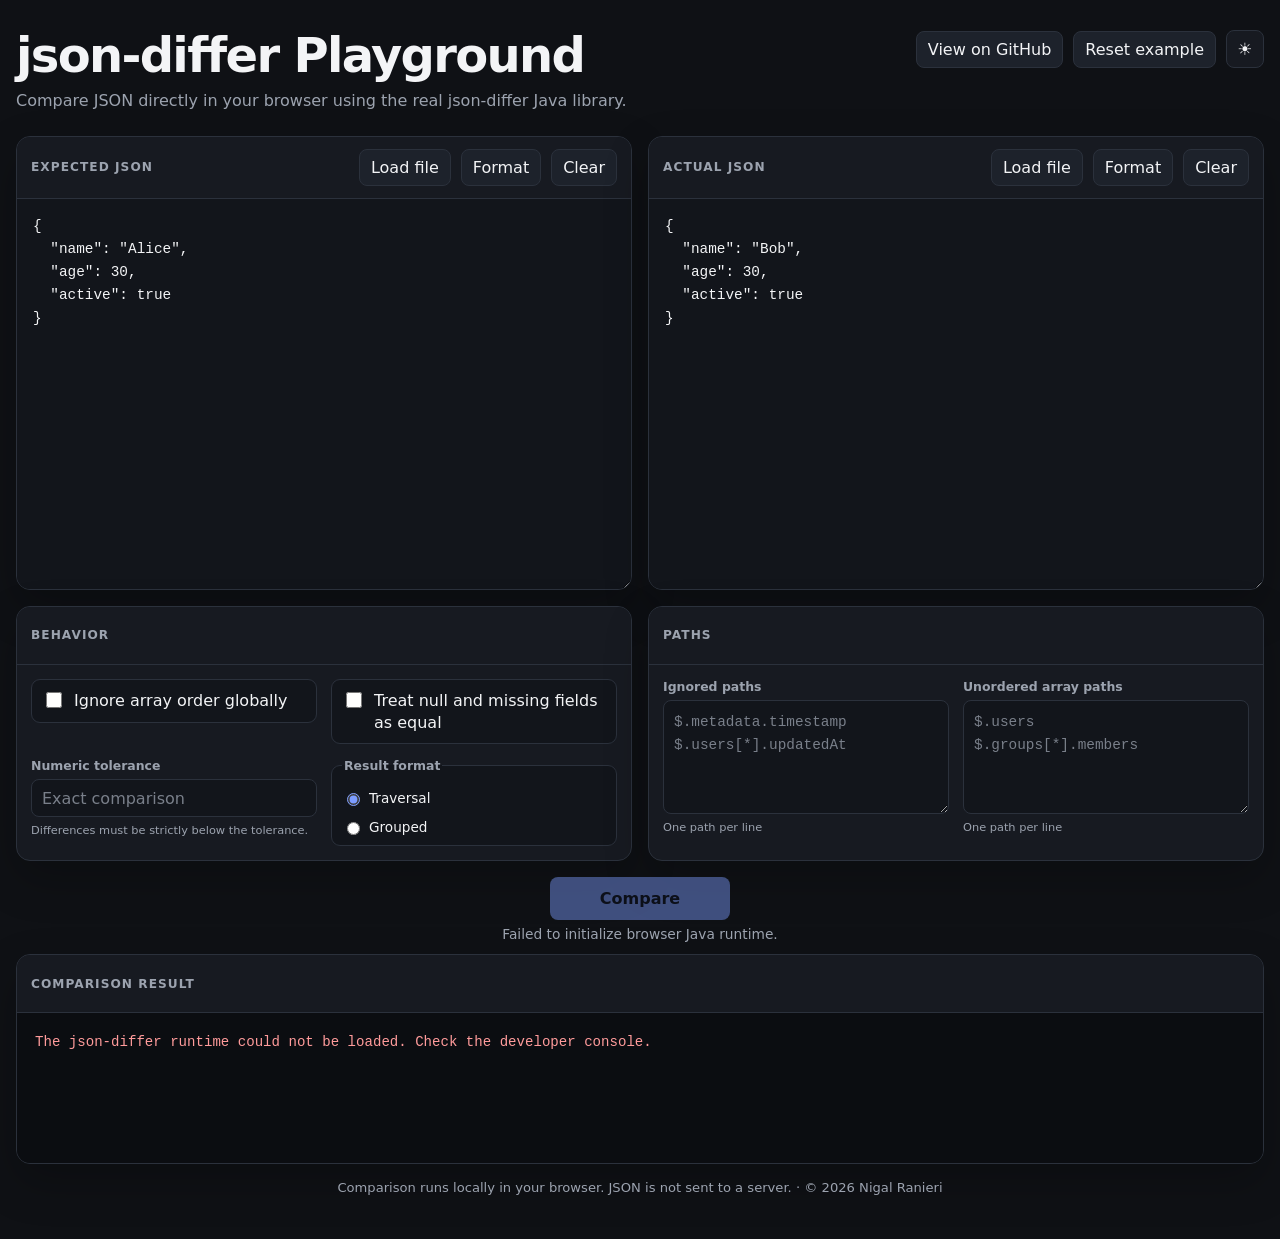
==== commit 8862c297: "Add copyright notice to playground" ====
--- a/demo/index.html
+++ b/demo/index.html
@@ -198,7 +198,11 @@
         <pre class="result" id="result">Waiting for comparison...</pre>
     </section>
 
-    <p class="footer-note">Comparison runs locally in your browser. JSON is not sent to a server.</p>
+    <p class="footer-note">
+        Comparison runs locally in your browser. JSON is not sent to a server.
+        <span class="footer-separator">·</span>
+        © 2026 Nigal Ranieri
+    </p>
 </main>
 
 <script type="module" src="./js/playground.js"></script>
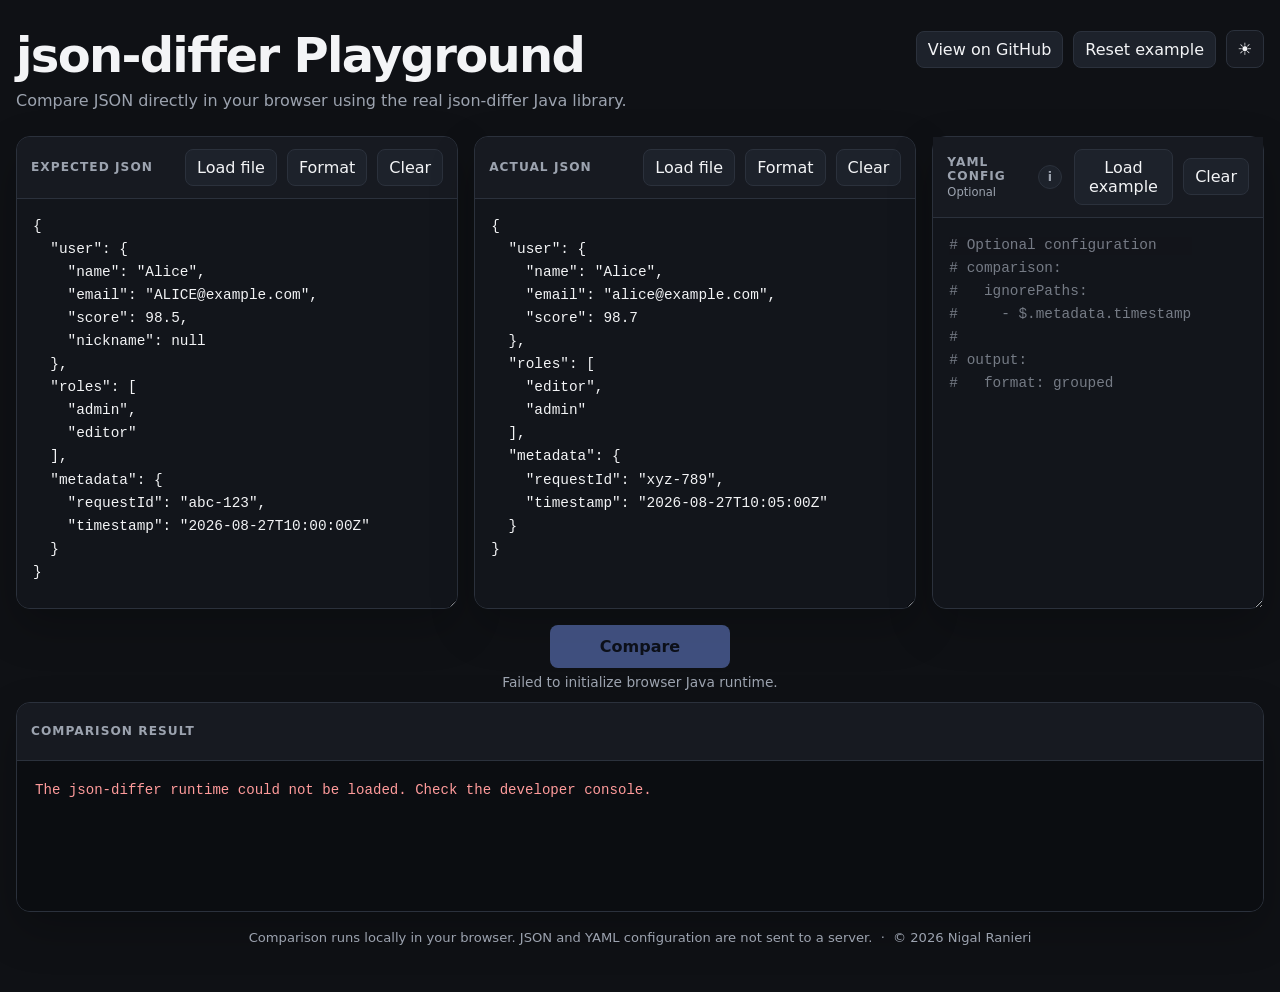
==== commit c7a2c666: "feat: add YAML configuration to browser playground" ====
--- a/demo/index.html
+++ b/demo/index.html
@@ -8,21 +8,18 @@
 
     <meta
             name="description"
-            content="Compare JSON documents directly in your browser with json-differ. Ignore paths, compare unordered arrays, set numeric tolerance, and explore JSON differences without uploading your data."
+            content="Compare JSON documents directly in your browser with json-differ. Use optional YAML configuration for ignored paths, unordered arrays, numeric tolerance, null/missing equivalence, case-insensitive strings, and result formatting."
     />
-
     <meta name="robots" content="index, follow" />
 
     <link rel="canonical" href="https://nigalranieri.github.io/json-differ/demo/" />
-
     <meta property="og:type" content="website" />
     <meta property="og:title" content="json-differ Playground" />
     <meta
             property="og:description"
-            content="Compare JSON directly in your browser with configurable paths, array ordering, numeric tolerance, and multiple result formats."
+            content="Compare JSON directly in your browser with optional YAML configuration for path-aware comparison rules and result formatting."
     />
     <meta property="og:url" content="https://nigalranieri.github.io/json-differ/demo/" />
-
     <script src="https://cjrtnc.leaningtech.com/4.3/loader.js"></script>
     <link rel="stylesheet" href="./css/playground.css" />
 </head>
@@ -36,7 +33,6 @@
                 Compare JSON directly in your browser using the real json-differ Java library.
             </p>
         </div>
-
         <div class="header-actions">
             <a
                     class="secondary-button header-link"
@@ -47,7 +43,6 @@
                 View on GitHub
             </a>
             <button class="secondary-button" id="resetExample" type="button">Reset example</button>
-
             <button
                     class="theme-button"
                     id="themeToggle"
@@ -61,54 +56,9 @@
     </header>
 
     <section class="workspace">
-        <section class="card behavior-card">
-            <div class="card-header">
-                <h2 class="card-title">Behavior</h2>
-            </div>
-
-            <div class="side-panel-content">
-                <label class="option-row">
-                    <input id="ignoreArrayOrder" type="checkbox" />
-                    <span>Ignore array order globally</span>
-                </label>
-
-                <label class="option-row">
-                    <input id="nullMissingEqual" type="checkbox" />
-                    <span>Treat null and missing fields as equal</span>
-                </label>
-
-                <label class="option-field">
-                    <span>Numeric tolerance</span>
-                    <input
-                            id="numericTolerance"
-                            type="number"
-                            min="0"
-                            step="any"
-                            placeholder="Exact comparison"
-                    />
-                    <small>Differences must be strictly below the tolerance.</small>
-                </label>
-
-                <fieldset class="option-field result-format">
-                    <legend>Result format</legend>
-
-                    <label>
-                        <input name="resultFormat" type="radio" value="traversal" checked />
-                        Traversal
-                    </label>
-
-                    <label>
-                        <input name="resultFormat" type="radio" value="grouped" />
-                        Grouped
-                    </label>
-                </fieldset>
-            </div>
-        </section>
-
         <article class="card editor-card" id="expectedCard">
             <div class="card-header">
                 <h2 class="card-title">Expected JSON</h2>
-
                 <div class="editor-actions">
                     <input id="expectedFile" type="file" accept=".json,application/json" hidden />
 
@@ -119,12 +69,22 @@
                     <button class="secondary-button" id="clearExpected" type="button">Clear</button>
                 </div>
             </div>
-
             <textarea id="expected" spellcheck="false">
 {
-  "name": "Alice",
-  "age": 30,
-  "active": true
+  "user": {
+    "name": "Alice",
+    "email": "ALICE@example.com",
+    "score": 98.5,
+    "nickname": null
+  },
+  "roles": [
+    "admin",
+    "editor"
+  ],
+  "metadata": {
+    "requestId": "abc-123",
+    "timestamp": "2026-08-27T10:00:00Z"
+  }
 }</textarea
             >
         </article>
@@ -135,7 +95,6 @@
 
                 <div class="editor-actions">
                     <input id="actualFile" type="file" accept=".json,application/json" hidden />
-
                     <button class="secondary-button" id="loadActual" type="button">Load file</button>
 
                     <button class="secondary-button" id="formatActual" type="button">Format</button>
@@ -146,42 +105,106 @@
 
             <textarea id="actual" spellcheck="false">
 {
-  "name": "Bob",
-  "age": 30,
-  "active": true
+  "user": {
+    "name": "Alice",
+    "email": "alice@example.com",
+    "score": 98.7
+  },
+  "roles": [
+    "editor",
+    "admin"
+  ],
+  "metadata": {
+    "requestId": "xyz-789",
+    "timestamp": "2026-08-27T10:05:00Z"
+  }
 }</textarea
             >
         </article>
 
-        <section class="card paths-card">
+        <article class="card editor-card config-card" id="configCard">
             <div class="card-header">
-                <h2 class="card-title">Paths</h2>
+                <div class="config-title-row">
+                    <div>
+                        <h2 class="card-title">YAML Config</h2>
+                        <span class="card-subtitle">Optional</span>
+                    </div>
+
+                    <div class="info-wrapper">
+                        <button
+                                class="info-button"
+                                id="configInfoButton"
+                                type="button"
+                                aria-label="Show YAML configuration help"
+                                aria-expanded="false"
+                                aria-controls="configInfoPopover"
+                        >
+                            i
+                        </button>
+
+                        <div
+                                class="config-info-popover"
+                                id="configInfoPopover"
+                                role="dialog"
+                                aria-label="YAML configuration help"
+                                hidden
+                        >
+                            <strong>YAML configuration is optional.</strong>
+                            <p>Leave this box empty for strict comparison.</p>
+
+                            <ul>
+                                <li><strong>Ignored paths</strong> — ignore values or subtrees.</li>
+                                <li>
+                                    <strong>Array order</strong> — ignore order globally or at selected paths.
+                                </li>
+                                <li>
+                                    <strong>Null vs missing</strong> — treat them as equal globally or at
+                                    selected paths.
+                                </li>
+                                <li>
+                                    <strong>Numeric tolerance</strong> — set global or path-specific tolerances.
+                                </li>
+                                <li>
+                                    <strong>Ignore case</strong> — compare string values case-insensitively
+                                    globally or by path.
+                                </li>
+                                <li>
+                                    <strong>Output format</strong> — use <code>traversal</code> or
+                                    <code>grouped</code>.
+                                </li>
+                                <li>
+                                    <strong>Max cell width</strong> — control wrapping in formatted results.
+                                </li>
+                            </ul>
+
+                            <p><strong>Path wildcards:</strong></p>
+
+                            <ul>
+                                <li><code>*</code> — any property at one level</li>
+                                <li><code>[*]</code> — any array index</li>
+                                <li><code>**</code> — recursive matching</li>
+                            </ul>
+
+                            <p class="config-info-note">
+                                Invalid YAML, unknown settings, invalid paths, and invalid values are rejected.
+                            </p>
+                        </div>
+                    </div>
+                </div>
+
+                <div class="editor-actions">
+                    <button class="secondary-button" id="loadConfigExample" type="button">Load example</button>
+
+                    <button class="secondary-button" id="clearConfig" type="button">Clear</button>
+                </div>
             </div>
 
-            <div class="side-panel-content">
-                <label class="option-field">
-                    <span>Ignored paths</span>
-                    <textarea
-                            id="ignoredPaths"
-                            rows="4"
-                            spellcheck="false"
-                            placeholder="$.metadata.timestamp&#10;$.users[*].updatedAt"
-                    ></textarea>
-                    <small>One path per line</small>
-                </label>
-
-                <label class="option-field">
-                    <span>Unordered array paths</span>
-                    <textarea
-                            id="unorderedArrayPaths"
-                            rows="4"
-                            spellcheck="false"
-                            placeholder="$.users&#10;$.groups[*].members"
-                    ></textarea>
-                    <small>One path per line</small>
-                </label>
-            </div>
-        </section>
+            <textarea
+                    id="config"
+                    spellcheck="false"
+                    placeholder="# Optional configuration&#10;# comparison:&#10;#   ignorePaths:&#10;#     - $.metadata.timestamp&#10;#&#10;# output:&#10;#   format: grouped"
+            ></textarea>
+        </article>
     </section>
 
     <div class="actions">
@@ -199,7 +222,7 @@
     </section>
 
     <p class="footer-note">
-        Comparison runs locally in your browser. JSON is not sent to a server.
+        Comparison runs locally in your browser. JSON and YAML configuration are not sent to a server.
         <span class="footer-separator">·</span>
         © 2026 Nigal Ranieri
     </p>
--- a/demo/css/playground.css
+++ b/demo/css/playground.css
@@ -1,6 +1,11 @@
 :root {
-    font-family: Inter, system-ui, -apple-system, BlinkMacSystemFont, "Segoe UI",
-    sans-serif;
+    font-family:
+            Inter,
+            system-ui,
+            -apple-system,
+            BlinkMacSystemFont,
+            "Segoe UI",
+            sans-serif;
 
     --bg: #0f1115;
     --surface: #171a21;
@@ -17,10 +22,7 @@
     --accent-hover: #91abff;
     --accent-text: #0b1020;
 
-    --success: #7ee787;
     --error: #ff9b9b;
-    --warning: #f5c26b;
-
     --result-bg: #0b0d11;
     --result-text: #f8fafc;
 
@@ -43,10 +45,7 @@
     --accent-hover: #244ed8;
     --accent-text: #ffffff;
 
-    --success: #19733b;
     --error: #b42318;
-    --warning: #9a6700;
-
     --result-bg: #151922;
     --result-text: #f8fafc;
 
@@ -66,7 +65,9 @@
     min-height: 100vh;
     background: var(--bg);
     color: var(--text);
-    transition: background-color 160ms ease, color 160ms ease;
+    transition:
+            background-color 160ms ease,
+            color 160ms ease;
 }
 
 button,
@@ -119,10 +120,9 @@
 .workspace {
     display: grid;
     grid-template-columns:
-    minmax(220px, 0.55fr)
-    minmax(0, 1fr)
-    minmax(0, 1fr)
-    minmax(220px, 0.55fr);
+        minmax(0, 1fr)
+        minmax(0, 1fr)
+        minmax(280px, 0.75fr);
     gap: 16px;
     align-items: stretch;
 }
@@ -133,8 +133,10 @@
     border: 1px solid var(--border);
     border-radius: 14px;
     box-shadow: var(--shadow);
-    transition: border-color 140ms ease, background-color 160ms ease,
-    box-shadow 160ms ease;
+    transition:
+            border-color 140ms ease,
+            background-color 160ms ease,
+            box-shadow 160ms ease;
 }
 
 .card-header {
@@ -157,6 +159,14 @@
     text-transform: uppercase;
 }
 
+.card-subtitle {
+    display: block;
+    margin-top: 3px;
+    color: var(--muted);
+    font-size: 0.72rem;
+    line-height: 1.2;
+}
+
 .editor-card {
     display: flex;
     flex-direction: column;
@@ -183,17 +193,34 @@
     padding: 16px;
 }
 
+.config-card {
+    overflow: visible;
+}
+
+.config-card > textarea {
+    min-height: 390px;
+    border-radius: 0 0 14px 14px;
+}
+
 textarea::placeholder,
 input::placeholder {
     color: var(--muted);
-    opacity: 0.75;
+    opacity: 0.72;
+}
+
+.editor-card > textarea:focus {
+    box-shadow: inset 0 0 0 1px var(--accent);
 }
 
 button {
     border-radius: 8px;
     cursor: pointer;
-    transition: background-color 120ms ease, color 120ms ease,
-    border-color 120ms ease, transform 120ms ease, opacity 120ms ease;
+    transition:
+            background-color 120ms ease,
+            color 120ms ease,
+            border-color 120ms ease,
+            transform 120ms ease,
+            opacity 120ms ease;
 }
 
 button:hover:not(:disabled) {
@@ -237,121 +264,24 @@
     border-color: var(--border-strong);
 }
 
-.behavior-card,
-.paths-card {
-    display: flex;
-    min-width: 0;
-    flex-direction: column;
-}
-
-.side-panel-content {
-    display: flex;
-    flex: 1;
-    flex-direction: column;
-    gap: 14px;
-    padding: 14px;
-}
-
-.option-row,
-.option-field {
-    min-width: 0;
-}
-
-.option-row {
-    display: flex;
-    align-items: flex-start;
-    gap: 9px;
-    padding: 10px;
-    background: var(--surface-soft);
-    border: 1px solid var(--border);
-    border-radius: 9px;
-}
-
-.option-row input[type="checkbox"] {
-    flex: 0 0 auto;
-    width: 16px;
-    height: 16px;
-    margin-top: 2px;
-    accent-color: var(--accent);
-}
-
-.option-row span {
-    line-height: 1.35;
-}
-
-.option-field {
-    display: flex;
-    flex-direction: column;
-    gap: 6px;
-    color: var(--text);
-}
-
-.option-field > span,
-.option-field legend {
-    color: var(--muted);
-    font-size: 0.78rem;
-    font-weight: 700;
-}
-
-.option-field small {
-    color: var(--muted);
-    font-size: 0.71rem;
-    line-height: 1.35;
-}
-
-.option-field input[type="number"] {
-    width: 100%;
-    min-height: 38px;
-    padding: 8px 10px;
-    outline: none;
-    background: var(--surface-soft);
-    color: var(--text);
+.header-link {
+    display: inline-flex;
+    align-items: center;
+    padding: 8px 11px;
+    color: var(--text);
+    text-decoration: none;
     border: 1px solid var(--border);
     border-radius: 8px;
-}
-
-.option-field textarea {
-    min-height: 104px;
-    padding: 10px;
-    border: 1px solid var(--border);
-    border-radius: 8px;
-    resize: vertical;
-}
-
-.option-field input:focus,
-.option-field textarea:focus,
-.editor-card > textarea:focus {
-    box-shadow: inset 0 0 0 1px var(--accent);
-}
-
-.option-field input:disabled,
-.option-field textarea:disabled {
-    cursor: not-allowed;
-    opacity: 0.45;
-}
-
-fieldset.option-field {
-    margin: 0;
-    padding: 10px;
-    background: var(--surface-soft);
-    border: 1px solid var(--border);
-    border-radius: 9px;
-}
-
-fieldset.option-field label {
-    display: flex;
-    align-items: center;
-    gap: 6px;
-    margin-top: 7px;
-    font-size: 0.85rem;
-}
-
-fieldset.option-field input[type="radio"] {
-    accent-color: var(--accent);
-}
-
-.result-format {
-    margin-top: auto;
+    background: var(--surface-hover);
+    transition:
+            background-color 120ms ease,
+            border-color 120ms ease,
+            transform 120ms ease;
+}
+
+.header-link:hover {
+    border-color: var(--border-strong);
+    transform: translateY(-1px);
 }
 
 .actions {
@@ -407,64 +337,125 @@
     color: var(--muted);
     text-align: center;
     font-size: 0.82rem;
+    line-height: 1.5;
+}
+
+.footer-separator {
+    padding: 0 4px;
 }
 
 .drag-over {
     border-color: var(--accent);
-    box-shadow: 0 0 0 2px color-mix(in srgb, var(--accent) 35%, transparent),
-    var(--shadow);
+    box-shadow:
+            0 0 0 2px rgba(124, 156, 255, 0.22),
+            var(--shadow);
 }
 
 .drag-over textarea {
-    background: color-mix(in srgb, var(--accent) 6%, var(--surface-soft));
-}
-
-.header-link {
-    display: inline-flex;
+    background: var(--surface-hover);
+}
+
+.config-title-row {
+    display: flex;
     align-items: center;
-    padding: 8px 11px;
-    color: var(--text);
-    text-decoration: none;
+    gap: 10px;
+}
+
+.info-wrapper {
+    position: relative;
+}
+
+.info-button {
+    display: inline-grid;
+    width: 24px;
+    height: 24px;
+    place-items: center;
+    padding: 0;
     border: 1px solid var(--border);
-    border-radius: 8px;
+    border-radius: 50%;
     background: var(--surface-hover);
-    transition: background-color 120ms ease, border-color 120ms ease,
-    transform 120ms ease;
-}
-
-.header-link:hover {
+    color: var(--muted);
+    font-size: 0.78rem;
+    font-weight: 800;
+    line-height: 1;
+}
+
+.info-button:hover {
+    color: var(--text);
     border-color: var(--border-strong);
-    transform: translateY(-1px);
-}
-
-@media (max-width: 1300px) {
+}
+
+.config-info-popover {
+    position: absolute;
+    z-index: 100;
+    top: calc(100% + 10px);
+    right: 0;
+    left: auto;
+
+    width: 460px;
+    max-width: calc(100vw - 32px);
+
+    padding: 18px 20px;
+
+    border: 1px solid var(--border);
+    border-radius: 12px;
+
+    background: var(--surface);
+    color: var(--text);
+
+    box-shadow: var(--shadow);
+
+    font-size: 0.84rem;
+    line-height: 1.55;
+
+    white-space: normal;
+}
+
+.config-info-popover p {
+    margin: 8px 0 12px;
+}
+
+.config-info-popover ul {
+    margin: 8px 0 14px;
+    padding-left: 22px;
+}
+
+.config-info-popover li {
+    margin: 6px 0;
+}
+
+.config-info-popover strong {
+    color: var(--text);
+}
+
+.config-info-popover code {
+    padding: 1px 4px;
+    border-radius: 4px;
+    background: var(--surface-soft);
+    font-family: "JetBrains Mono", "Cascadia Code", Consolas, monospace;
+    font-size: 0.8rem;
+}
+
+.config-info-note {
+    margin-bottom: 0 !important;
+    padding-top: 10px;
+    border-top: 1px solid var(--border);
+    color: var(--muted);
+}
+
+@media (max-width: 1150px) {
     .workspace {
         grid-template-columns:
-      minmax(0, 1fr)
-      minmax(0, 1fr);
-    }
-
-    .behavior-card {
-        order: 3;
-    }
-
-    .paths-card {
-        order: 4;
-    }
-
-    .behavior-card,
-    .paths-card {
-        min-height: auto;
-    }
-
-    .side-panel-content {
-        display: grid;
-        grid-template-columns: repeat(2, minmax(0, 1fr));
-        align-items: start;
-    }
-
-    .result-format {
-        margin-top: 0;
+            minmax(0, 1fr)
+            minmax(0, 1fr);
+    }
+
+    .config-card {
+        grid-column: 1 / -1;
+    }
+
+    .config-card > textarea {
+        min-height: 260px;
     }
 }
 
@@ -487,12 +478,13 @@
         grid-template-columns: 1fr;
     }
 
-    .editor-card > textarea {
+    .config-card {
+        grid-column: auto;
+    }
+
+    .editor-card > textarea,
+    .config-card > textarea {
         min-height: 280px;
-    }
-
-    .side-panel-content {
-        display: flex;
     }
 }
 
@@ -512,6 +504,7 @@
 
     .header-actions {
         justify-content: space-between;
+        flex-wrap: wrap;
     }
 
     .secondary-button {
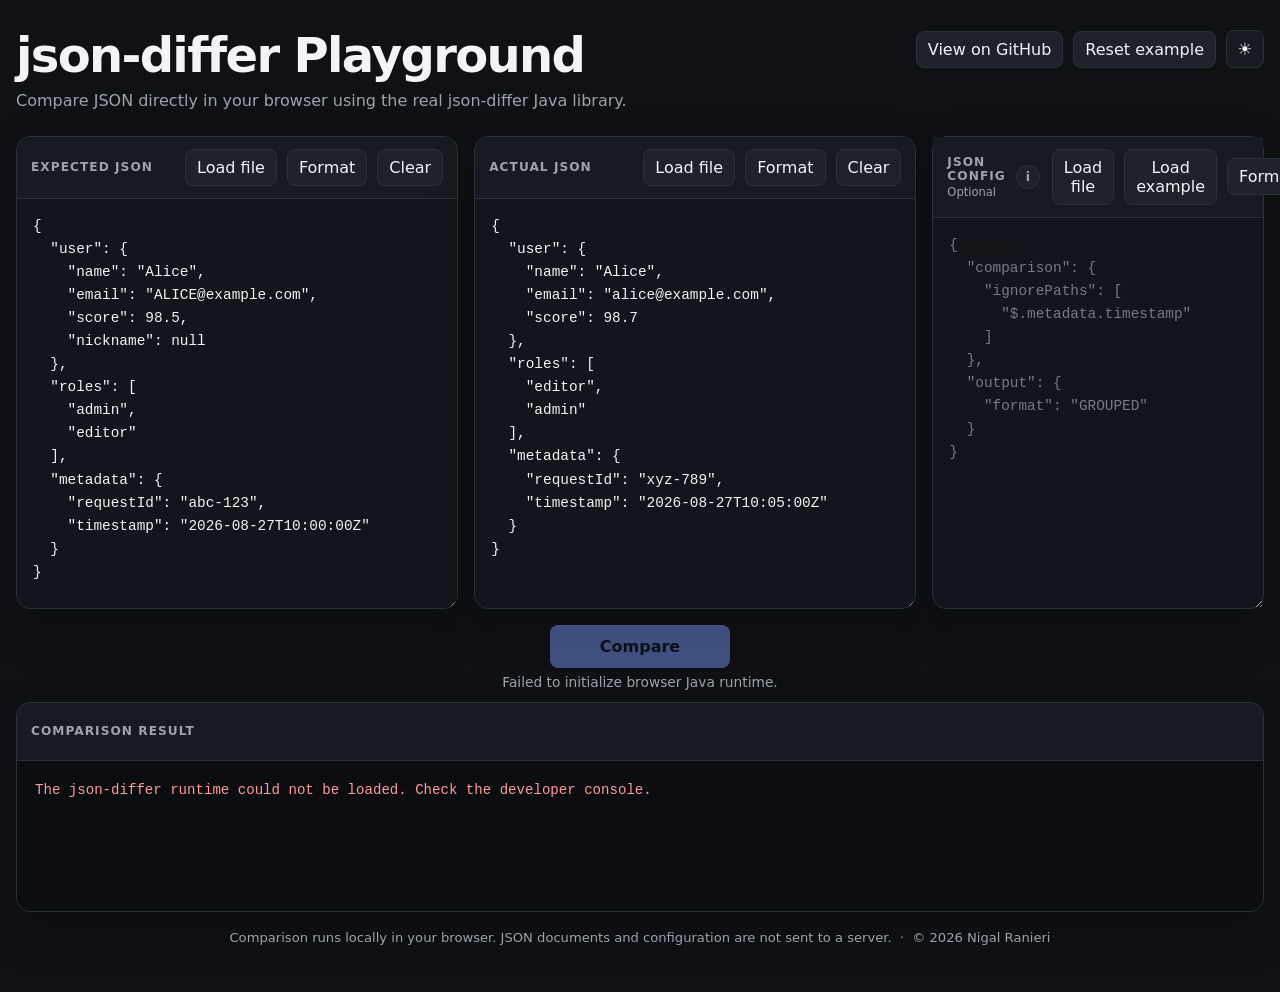
==== commit 8dafd26a: "feat: update playground for 1.0 configuration" ====
--- a/demo/index.html
+++ b/demo/index.html
@@ -5,25 +5,22 @@
     <meta name="viewport" content="width=device-width, initial-scale=1.0" />
 
     <title>json-differ Playground – Online JSON Comparison Tool</title>
-
     <meta
             name="description"
-            content="Compare JSON documents directly in your browser with json-differ. Use optional YAML configuration for ignored paths, unordered arrays, numeric tolerance, null/missing equivalence, case-insensitive strings, and result formatting."
+            content="Compare JSON documents directly in your browser with json-differ. Use optional JSON configuration for path-aware comparison rules, result filtering, and output formatting."
     />
     <meta name="robots" content="index, follow" />
-
     <link rel="canonical" href="https://nigalranieri.github.io/json-differ/demo/" />
     <meta property="og:type" content="website" />
     <meta property="og:title" content="json-differ Playground" />
     <meta
             property="og:description"
-            content="Compare JSON directly in your browser with optional YAML configuration for path-aware comparison rules and result formatting."
+            content="Compare JSON directly in your browser with optional JSON configuration for path-aware comparison rules, result filtering, and output formatting."
     />
     <meta property="og:url" content="https://nigalranieri.github.io/json-differ/demo/" />
     <script src="https://cjrtnc.leaningtech.com/4.3/loader.js"></script>
     <link rel="stylesheet" href="./css/playground.css" />
 </head>
-
 <body>
 <main class="page">
     <header class="page-header">
@@ -54,7 +51,6 @@
             </button>
         </div>
     </header>
-
     <section class="workspace">
         <article class="card editor-card" id="expectedCard">
             <div class="card-header">
@@ -63,9 +59,7 @@
                     <input id="expectedFile" type="file" accept=".json,application/json" hidden />
 
                     <button class="secondary-button" id="loadExpected" type="button">Load file</button>
-
                     <button class="secondary-button" id="formatExpected" type="button">Format</button>
-
                     <button class="secondary-button" id="clearExpected" type="button">Clear</button>
                 </div>
             </div>
@@ -88,7 +82,6 @@
 }</textarea
             >
         </article>
-
         <article class="card editor-card" id="actualCard">
             <div class="card-header">
                 <h2 class="card-title">Actual JSON</h2>
@@ -98,7 +91,6 @@
                     <button class="secondary-button" id="loadActual" type="button">Load file</button>
 
                     <button class="secondary-button" id="formatActual" type="button">Format</button>
-
                     <button class="secondary-button" id="clearActual" type="button">Clear</button>
                 </div>
             </div>
@@ -121,39 +113,44 @@
 }</textarea
             >
         </article>
-
         <article class="card editor-card config-card" id="configCard">
             <div class="card-header">
                 <div class="config-title-row">
                     <div>
-                        <h2 class="card-title">YAML Config</h2>
+                        <h2 class="card-title">JSON Config</h2>
                         <span class="card-subtitle">Optional</span>
                     </div>
-
                     <div class="info-wrapper">
                         <button
                                 class="info-button"
                                 id="configInfoButton"
                                 type="button"
-                                aria-label="Show YAML configuration help"
+                                aria-label="Show JSON configuration help"
                                 aria-expanded="false"
                                 aria-controls="configInfoPopover"
                         >
                             i
                         </button>
-
                         <div
                                 class="config-info-popover"
                                 id="configInfoPopover"
                                 role="dialog"
-                                aria-label="YAML configuration help"
+                                aria-label="JSON configuration help"
                                 hidden
                         >
-                            <strong>YAML configuration is optional.</strong>
-                            <p>Leave this box empty for strict comparison.</p>
-
-                            <ul>
-                                <li><strong>Ignored paths</strong> — ignore values or subtrees.</li>
+                            <strong>JSON configuration is optional.</strong>
+                            <p>Leave this box empty for strict comparison with default output.</p>
+
+                            <p><strong>Comparison</strong> — controls how differences are detected.</p>
+                            <ul>
+                                <li>
+                                    <strong>Included paths</strong> — restrict comparison to selected values or
+                                    subtrees.
+                                </li>
+                                <li>
+                                    <strong>Ignored paths</strong> — exclude selected values or subtrees from
+                                    comparison.
+                                </li>
                                 <li>
                                     <strong>Array order</strong> — ignore order globally or at selected paths.
                                 </li>
@@ -162,23 +159,43 @@
                                     selected paths.
                                 </li>
                                 <li>
-                                    <strong>Numeric tolerance</strong> — set global or path-specific tolerances.
+                                    <strong>Numeric tolerance</strong> — configure global or path-specific
+                                    tolerances.
                                 </li>
                                 <li>
                                     <strong>Ignore case</strong> — compare string values case-insensitively
-                                    globally or by path.
-                                </li>
-                                <li>
-                                    <strong>Output format</strong> — use <code>traversal</code> or
-                                    <code>grouped</code>.
+                                    globally or at selected paths.
+                                </li>
+                            </ul>
+
+                            <p><strong>Result</strong> — controls which detected differences are retained.</p>
+                            <ul>
+                                <li>
+                                    <strong>Difference types</strong> — retain only selected difference types.
+                                </li>
+                                <li>
+                                    <strong>Value mismatch pattern</strong> — retain
+                                    <code>VALUE_MISMATCH</code> entries whose expected or actual string value
+                                    matches a regex. Other retained difference types are unaffected.
+                                </li>
+                            </ul>
+
+                            <p><strong>Output</strong> — controls how retained differences are displayed.</p>
+                            <ul>
+                                <li>
+                                    <strong>Format</strong> — use <code>TRAVERSAL</code> or
+                                    <code>GROUPED</code>.
+                                </li>
+                                <li>
+                                    <strong>Column labels</strong> — customize the expected and actual column
+                                    labels.
                                 </li>
                                 <li>
                                     <strong>Max cell width</strong> — control wrapping in formatted results.
                                 </li>
                             </ul>
 
-                            <p><strong>Path wildcards:</strong></p>
-
+                            <p><strong>Path wildcards</strong></p>
                             <ul>
                                 <li><code>*</code> — any property at one level</li>
                                 <li><code>[*]</code> — any array index</li>
@@ -186,15 +203,17 @@
                             </ul>
 
                             <p class="config-info-note">
-                                Invalid YAML, unknown settings, invalid paths, and invalid values are rejected.
+                                Invalid JSON, unknown settings, invalid paths, and invalid values are rejected.
                             </p>
                         </div>
                     </div>
                 </div>
 
                 <div class="editor-actions">
+                    <input id="configFile" type="file" accept=".json,application/json" hidden />
+                    <button class="secondary-button" id="loadConfig" type="button">Load file</button>
                     <button class="secondary-button" id="loadConfigExample" type="button">Load example</button>
-
+                    <button class="secondary-button" id="formatConfig" type="button">Format</button>
                     <button class="secondary-button" id="clearConfig" type="button">Clear</button>
                 </div>
             </div>
@@ -202,11 +221,19 @@
             <textarea
                     id="config"
                     spellcheck="false"
-                    placeholder="# Optional configuration&#10;# comparison:&#10;#   ignorePaths:&#10;#     - $.metadata.timestamp&#10;#&#10;# output:&#10;#   format: grouped"
+                    placeholder='{
+  "comparison": {
+    "ignorePaths": [
+      "$.metadata.timestamp"
+    ]
+  },
+  "output": {
+    "format": "GROUPED"
+  }
+}'
             ></textarea>
         </article>
     </section>
-
     <div class="actions">
         <button class="primary-button" id="compare" type="button" disabled>Compare</button>
     </div>
@@ -220,9 +247,8 @@
 
         <pre class="result" id="result">Waiting for comparison...</pre>
     </section>
-
     <p class="footer-note">
-        Comparison runs locally in your browser. JSON and YAML configuration are not sent to a server.
+        Comparison runs locally in your browser. JSON documents and configuration are not sent to a server.
         <span class="footer-separator">·</span>
         © 2026 Nigal Ranieri
     </p>
